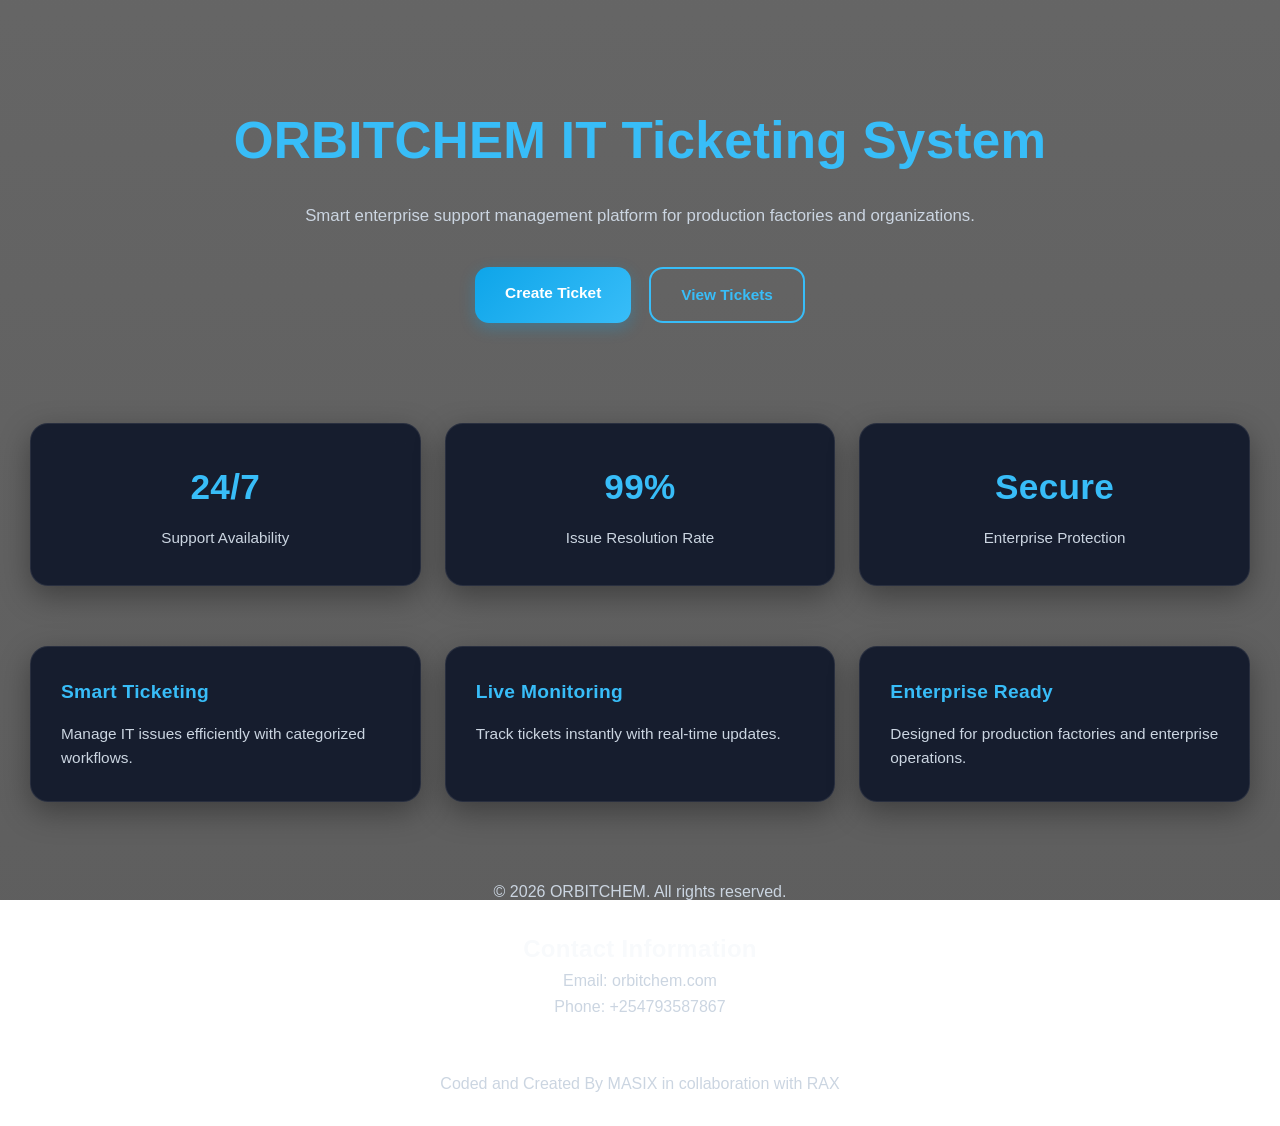
==== index.html @ 1c3f5bd3 "Add files via upload" ====
<!DOCTYPE html>
<html lang="en">
<head>
    <meta charset="UTF-8">
    <meta name="viewport" content="width=device-width, initial-scale=1.0">
    <title>ORBITCHEM IT Ticketing System</title>
    <link rel="stylesheet" href="style.css">
</head>
<body>

    <div class="dashboard">

        <div class="hero-section">
            <h1>ORBITCHEM IT Ticketing System</h1>
            <p class="subtitle">
                Smart enterprise support management platform for production factories and organizations.
            </p>

            <div class="hero-buttons">
                <a href="New.html" class="main-btn">Create Ticket</a>
                <a href="HIstory.php" class="secondary-btn">View Tickets</a>
            </div>
        </div>

        <div class="stats-grid">

            <div class="stat-card">
                <h2>24/7</h2>
                <p>Support Availability</p>
            </div>

            <div class="stat-card">
                <h2>99%</h2>
                <p>Issue Resolution Rate</p>
            </div>

            <div class="stat-card">
                <h2>Secure</h2>
                <p>Enterprise Protection</p>
            </div>

        </div>

        <div class="features">

            <div class="feature-card">
                <h3>Smart Ticketing</h3>
                <p>Manage IT issues efficiently with categorized workflows.</p>
            </div>

            <div class="feature-card">
                <h3>Live Monitoring</h3>
                <p>Track tickets instantly with real-time updates.</p>
            </div>

            <div class="feature-card">
                <h3>Enterprise Ready</h3>
                <p>Designed for production factories and enterprise operations.</p>
            </div>

        </div>

    </div>

    <br><br><br>
     <div class="auto_cls_529f96e1" align="center">
        <footer>
            <p>&copy; 2026 ORBITCHEM. All rights reserved.</p>
            <br>
        <h2>Contact Information</h2>
        <p>Email: orbitchem.com</p>
        <p>Phone: +254793587867</p>
        <br><br>
        <p>Coded and Created By MASIX in collaboration with RAX</p>
        </footer>
        </div>
</body>
</html>
---- style.css ----
/* =========================================
   PROFESSIONAL IT SUPPORT SYSTEM STYLESHEET
   Modern • Responsive • User Friendly
========================================= */

*{
    margin:0;
    padding:0;
    box-sizing:border-box;
}

:root{
    --primary:#38bdf8;
    --primary-dark:#0ea5e9;
    --secondary:#1e293b;
    --card:#0f172a;
    --text:#f8fafc;
    --muted:#cbd5e1;
    --border:rgba(255,255,255,0.08);
    --shadow:0 10px 30px rgba(0,0,0,0.35);
    --radius:18px;
}

body{
    font-family:'Segoe UI', Tahoma, Geneva, Verdana, sans-serif;
    background:
    linear-gradient(rgba(88, 88, 88, 0.92), rgba(88, 88, 88, 0.96)),
    url('https://images.unsplash.com/photo-1516321318423-f06f85e504b3?q=80&w=1600');
    background-size:cover;
    background-position:center;
    background-attachment:fixed;
    color:var(--text);
    min-height:100vh;
    padding:30px;
    line-height:1.6;
}

/* =========================================
   GLOBAL
========================================= */

h1,h2,h3,h4{
    font-weight:600;
    letter-spacing:0.3px;
}

p{
    color:var(--muted);
}

a{
    text-decoration:none;
}

button{
    cursor:pointer;
    border:none;
}

.container{
    width:100%;
    max-width:1400px;
    margin:auto;
}

/* =========================================
   HOME PAGE
========================================= */

.dashboard{
    max-width:1400px;
    margin:auto;
}

/* HERO SECTION */

.hero-section{
    text-align:center;
    padding:70px 20px 50px;
}

.hero-section h1{
    font-size:clamp(2rem, 4vw, 3.5rem);
    color:var(--primary);
    margin-bottom:18px;
    font-weight:700;
}

.subtitle{
    max-width:760px;
    margin:auto;
    color:var(--muted);
    font-size:1.05rem;
    line-height:1.9;
}

/* HERO BUTTONS */

.hero-buttons{
    margin-top:35px;
    display:flex;
    justify-content:center;
    flex-wrap:wrap;
    gap:18px;
}

.main-btn,
.secondary-btn{
    padding:14px 30px;
    border-radius:14px;
    font-weight:600;
    transition:0.3s ease;
    font-size:0.96rem;
}

.main-btn{
    background:linear-gradient(135deg,var(--primary-dark),var(--primary));
    color:white;
    box-shadow:0 5px 15px rgba(14,165,233,0.3);
}

.secondary-btn{
    border:2px solid var(--primary);
    color:var(--primary);
    background:transparent;
}

.main-btn:hover,
.secondary-btn:hover{
    transform:translateY(-4px);
    opacity:0.95;
}

/* STATS */

.stats-grid{
    display:grid;
    grid-template-columns:repeat(auto-fit,minmax(220px,1fr));
    gap:24px;
    margin-top:50px;
}

.stat-card{
    background:rgba(15,23,42,0.9);
    border:1px solid var(--border);
    padding:35px 25px;
    border-radius:var(--radius);
    text-align:center;
    backdrop-filter:blur(12px);
    box-shadow:var(--shadow);
    transition:0.3s ease;
}

.stat-card:hover{
    transform:translateY(-5px);
}

.stat-card h2{
    font-size:2.2rem;
    color:var(--primary);
    margin-bottom:10px;
}

.stat-card p{
    font-size:0.95rem;
}

/* FEATURES */

.features{
    display:grid;
    grid-template-columns:repeat(auto-fit,minmax(280px,1fr));
    gap:24px;
    margin-top:60px;
}

.feature-card{
    background:rgba(15,23,42,0.9);
    border:1px solid var(--border);
    padding:30px;
    border-radius:var(--radius);
    backdrop-filter:blur(10px);
    box-shadow:var(--shadow);
    transition:0.3s ease;
}

.feature-card:hover{
    transform:translateY(-5px);
}

.feature-card h3{
    margin-bottom:14px;
    color:var(--primary);
    font-size:1.2rem;
}

.feature-card p{
    font-size:0.96rem;
}

/* =========================================
   FORM PAGE
========================================= */

.form-container{
    max-width:1100px;
    margin:auto;
    background:rgba(15,23,42,0.94);
    border:1px solid var(--border);
    padding:45px;
    border-radius:25px;
    backdrop-filter:blur(12px);
    box-shadow:var(--shadow);
}

.form-container h1{
    text-align:center;
    margin-bottom:35px;
    color:var(--primary);
    font-size:2rem;
}

/* FORM GRID */

.form-grid{
    display:grid;
    grid-template-columns:repeat(auto-fit,minmax(280px,1fr));
    gap:24px;
}

.input-group{
    display:flex;
    flex-direction:column;
}

.input-group label{
    margin-bottom:10px;
    color:var(--muted);
    font-size:0.95rem;
    font-weight:500;
}

/* INPUTS */

input,
select,
textarea{
    width:100%;
    padding:15px 16px;
    border-radius:14px;
    border:1px solid rgba(255,255,255,0.08);
    background:#1e293b;
    color:white;
    font-size:0.95rem;
    transition:0.3s ease;
}

input:focus,
select:focus,
textarea:focus{
    outline:none;
    border-color:var(--primary);
    box-shadow:0 0 0 3px rgba(56,189,248,0.15);
}

textarea{
    resize:none;
    min-height:140px;
}

.full-width{
    grid-column:1/-1;
}

/* SUBMIT BUTTON */

.submit-btn{
    width:100%;
    margin-top:30px;
    padding:16px;
    background:linear-gradient(135deg,var(--primary-dark),var(--primary));
    color:white;
    border:none;
    border-radius:14px;
    font-size:1rem;
    font-weight:600;
    transition:0.3s ease;
}

.submit-btn:hover{
    transform:translateY(-3px);
}

/* =========================================
   SUCCESS PAGE
========================================= */

.success-card{
    max-width:700px;
    margin:80px auto;
    background:rgba(15,23,42,0.95);
    border:1px solid var(--border);
    padding:50px;
    border-radius:25px;
    text-align:center;
    box-shadow:var(--shadow);
}

.success-icon{
    width:90px;
    height:90px;
    background:#16a34a;
    margin:auto;
    border-radius:50%;
    display:flex;
    align-items:center;
    justify-content:center;
    font-size:42px;
    color:white;
}

.success-card h1{
    margin-top:25px;
    font-size:2rem;
    color:var(--primary);
}

.ticket-summary{
    margin-top:30px;
    background:#1e293b;
    padding:25px;
    border-radius:16px;
    text-align:left;
}

.ticket-summary p{
    margin:12px 0;
    font-size:0.96rem;
}

/* =========================================
   HISTORY PAGE
========================================= */

.history-container{
    max-width:1500px;
    margin:auto;
}

.history-header{
    display:flex;
    justify-content:space-between;
    align-items:center;
    margin-bottom:25px;
    gap:20px;
    flex-wrap:wrap;
}

.history-header h1{
    color:var(--primary);
    font-size:2rem;
}

/* TABLE */

.table-wrapper{
    overflow-x:auto;
    background:rgba(15,23,42,0.94);
    border:1px solid var(--border);
    border-radius:20px;
    padding:20px;
    box-shadow:var(--shadow);
}

table{
    width:100%;
    border-collapse:collapse;
    min-width:900px;
}

thead{
    background:rgba(14,165,233,0.15);
}

th{
    color:var(--primary);
    font-size:0.92rem;
    font-weight:600;
    text-transform:uppercase;
    letter-spacing:0.4px;
}

th,
td{
    padding:18px;
    text-align:left;
}

tbody tr{
    border-bottom:1px solid rgba(255,255,255,0.06);
    transition:0.2s ease;
}

tbody tr:hover{
    background:rgba(255,255,255,0.03);
}

/* BADGES */

.priority,
.status-badge{
    padding:7px 14px;
    border-radius:30px;
    font-size:0.82rem;
    font-weight:600;
    display:inline-block;
}

.low{
    background:#15803d;
}

.medium{
    background:#d97706;
}

.high{
    background:#dc2626;
}

.critical{
    background:#7f1d1d;
}

.status-badge{
    background:#2563eb;
}

/* =========================================
   SCROLLBAR
========================================= */

::-webkit-scrollbar{
    width:10px;
    height:10px;
}

::-webkit-scrollbar-track{
    background:#0f172a;
}

::-webkit-scrollbar-thumb{
    background:#38bdf8;
    border-radius:20px;
}

/* =========================================
   RESPONSIVE DESIGN
========================================= */

@media(max-width:992px){

    body{
        padding:20px;
    }

    .form-container{
        padding:30px;
    }

}

@media(max-width:768px){

    .hero-section{
        padding-top:40px;
    }

    .hero-section h1{
        font-size:2rem;
    }

    .subtitle{
        font-size:0.98rem;
    }

    .history-header{
        flex-direction:column;
        align-items:flex-start;
    }

    .form-container{
        padding:25px;
    }

    .success-card{
        padding:35px 25px;
    }

}

@media(max-width:480px){

    body{
        padding:15px;
    }

    .hero-buttons{
        flex-direction:column;
    }

    .main-btn,
    .secondary-btn{
        width:100%;
        text-align:center;
    }

    .stat-card,
    .feature-card{
        padding:25px;
    }

}
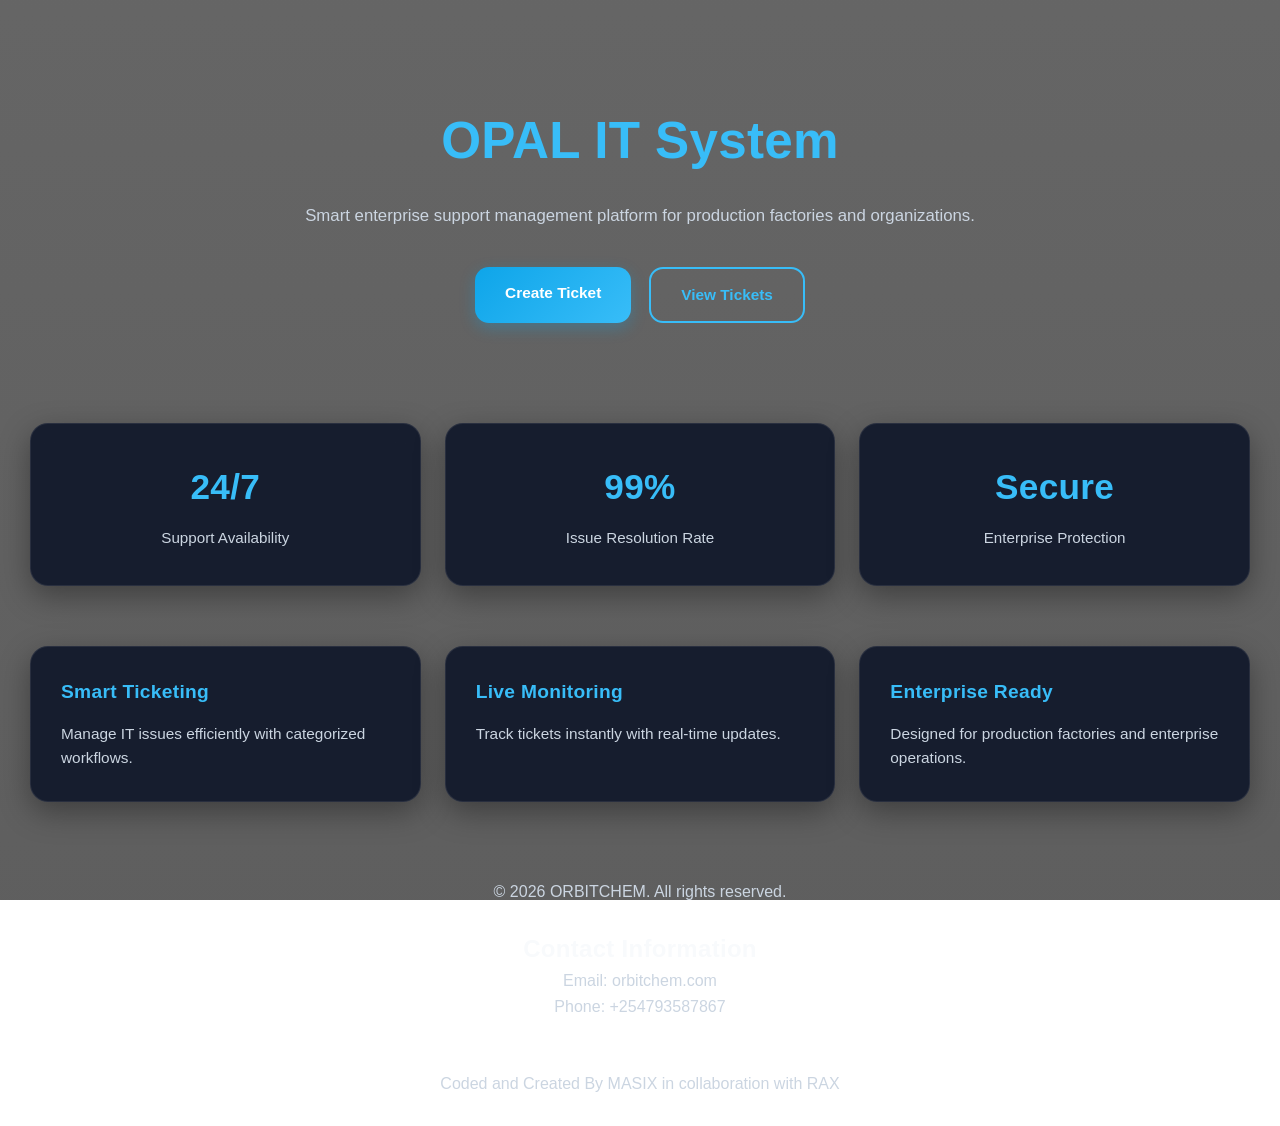
==== commit b66cb6d6: "Update index.html" ====
--- a/index.html
+++ b/index.html
@@ -3,7 +3,7 @@
 <head>
     <meta charset="UTF-8">
     <meta name="viewport" content="width=device-width, initial-scale=1.0">
-    <title>ORBITCHEM IT Ticketing System</title>
+    <title>OPAL IT System</title>
     <link rel="stylesheet" href="style.css">
 </head>
 <body>
@@ -11,7 +11,7 @@
     <div class="dashboard">
 
         <div class="hero-section">
-            <h1>ORBITCHEM IT Ticketing System</h1>
+            <h1>OPAL IT System</h1>
             <p class="subtitle">
                 Smart enterprise support management platform for production factories and organizations.
             </p>
@@ -75,4 +75,4 @@
         </footer>
         </div>
 </body>
-</html>+</html>
